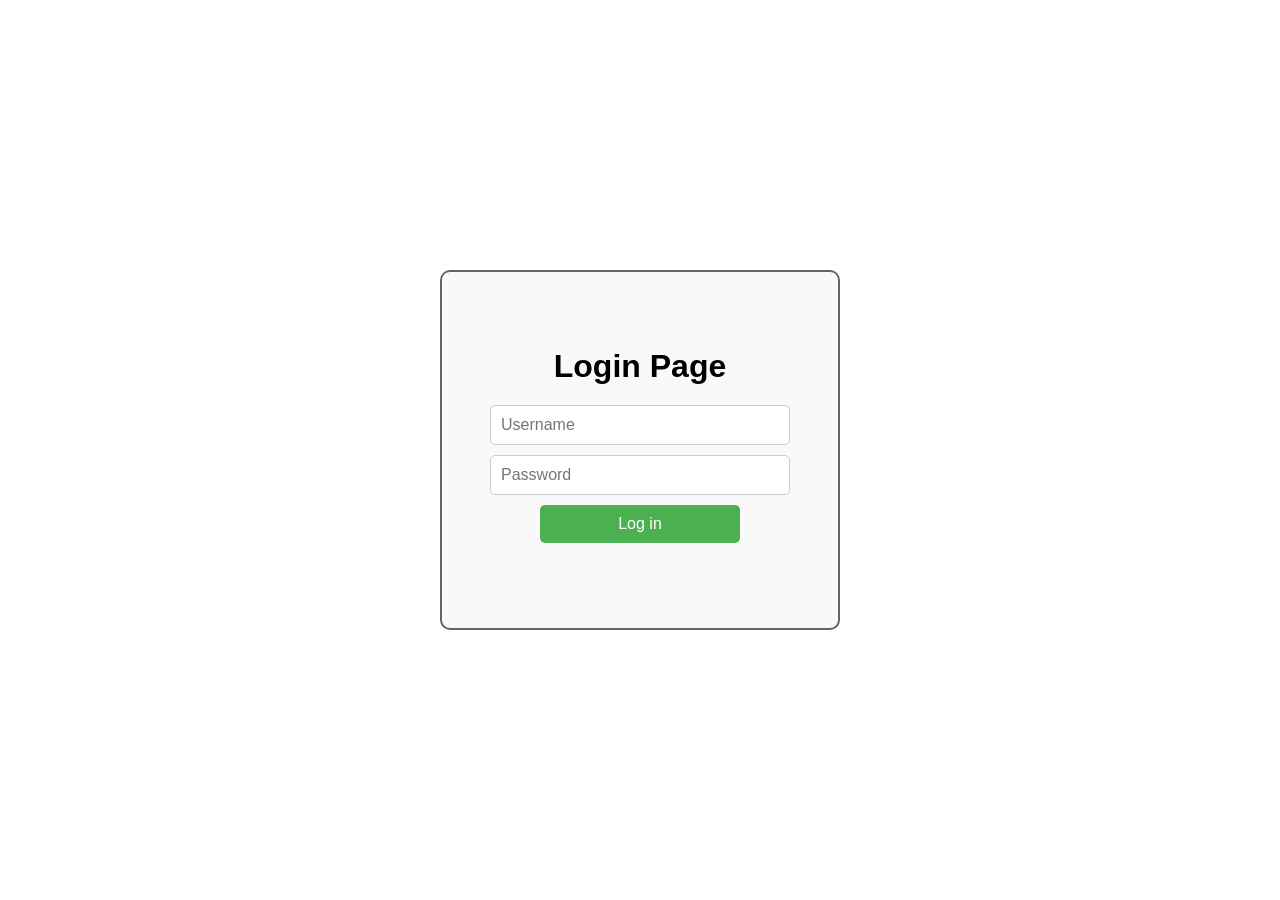
==== LoginFront/login.html @ ef68c69f "Add login logic. Add homepage" ====
<!DOCTYPE html>
<html lang="en">

<head>
    <meta charset="UTF-8">
    <meta name="viewport" content="width=device-width, initial-scale=1.0">
    <link rel="stylesheet" href="./login.css">
    <title>Login</title>
</head>

<body>
    <div class="container">
        <h1>Login Page</h1>
        <form id="loginForm">
            <input type="text" id="username" placeholder="Username" required>
            <input type="password" id="password" placeholder="Password" required>
            <button type="submit" id="loginBtn">Log in</button>
            <h4 id="message"></h4>
        </form>
    </div>

    <script src="./login.js"></script>
</body>

</html>
---- LoginFront/login.css ----
* {
    margin: 0;
    padding: 0;
    box-sizing: border-box;
}

.container {
    display: flex;
    flex-direction: column;
    align-items: center;
    justify-content: center;
    height: 40vh;
    width: 400px;
    gap: 20px;
    border: 2px solid #666666;
    border-radius: 10px;
    background-color: #f9f9f9;
}

body {
    font-family: Arial, sans-serif;
    display: flex;
    flex-direction: column;
    justify-content: center;
    align-items: center;
    height: 100vh;
    gap: 20px;
}

#loginBtn {
    width: 200px;
    background-color: #4CAF50;
    color: white;
    padding: 10px 20px;
    border: none;
    border-radius: 5px;
    cursor: pointer;
    font-size: 16px;
}

#loginBtn:hover {
    background-color: #45a049;
}

#loginForm {
    width: 300px;
    display: flex;
    flex-direction: column;
    align-items: center;
    gap: 10px;
    text-align: center;
}

#username,
#password {
    padding: 10px;
    width: 300px;
    font-size: 16px;
    border: 1px solid #ccc;
    border-radius: 5px;
}
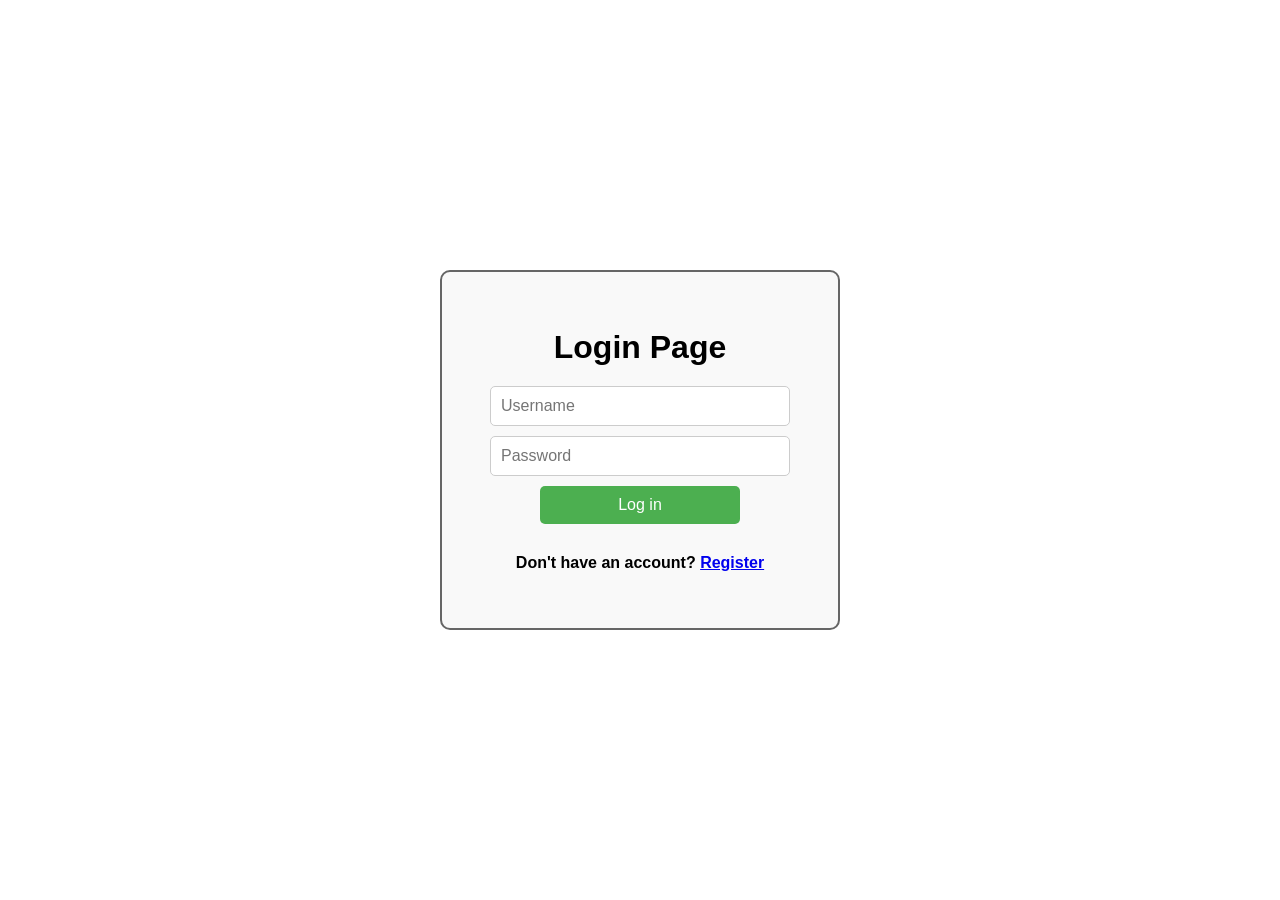
==== commit e7f0b561: "Add a way to switch between login and register screens" ====
--- a/LoginFront/login.html
+++ b/LoginFront/login.html
@@ -17,6 +17,7 @@
             <button type="submit" id="loginBtn">Log in</button>
             <h4 id="message"></h4>
         </form>
+        <h4>Don't have an account? <a href="../RegisterFront/register.html">Register</a></h1>
     </div>
 
     <script src="./login.js"></script>
